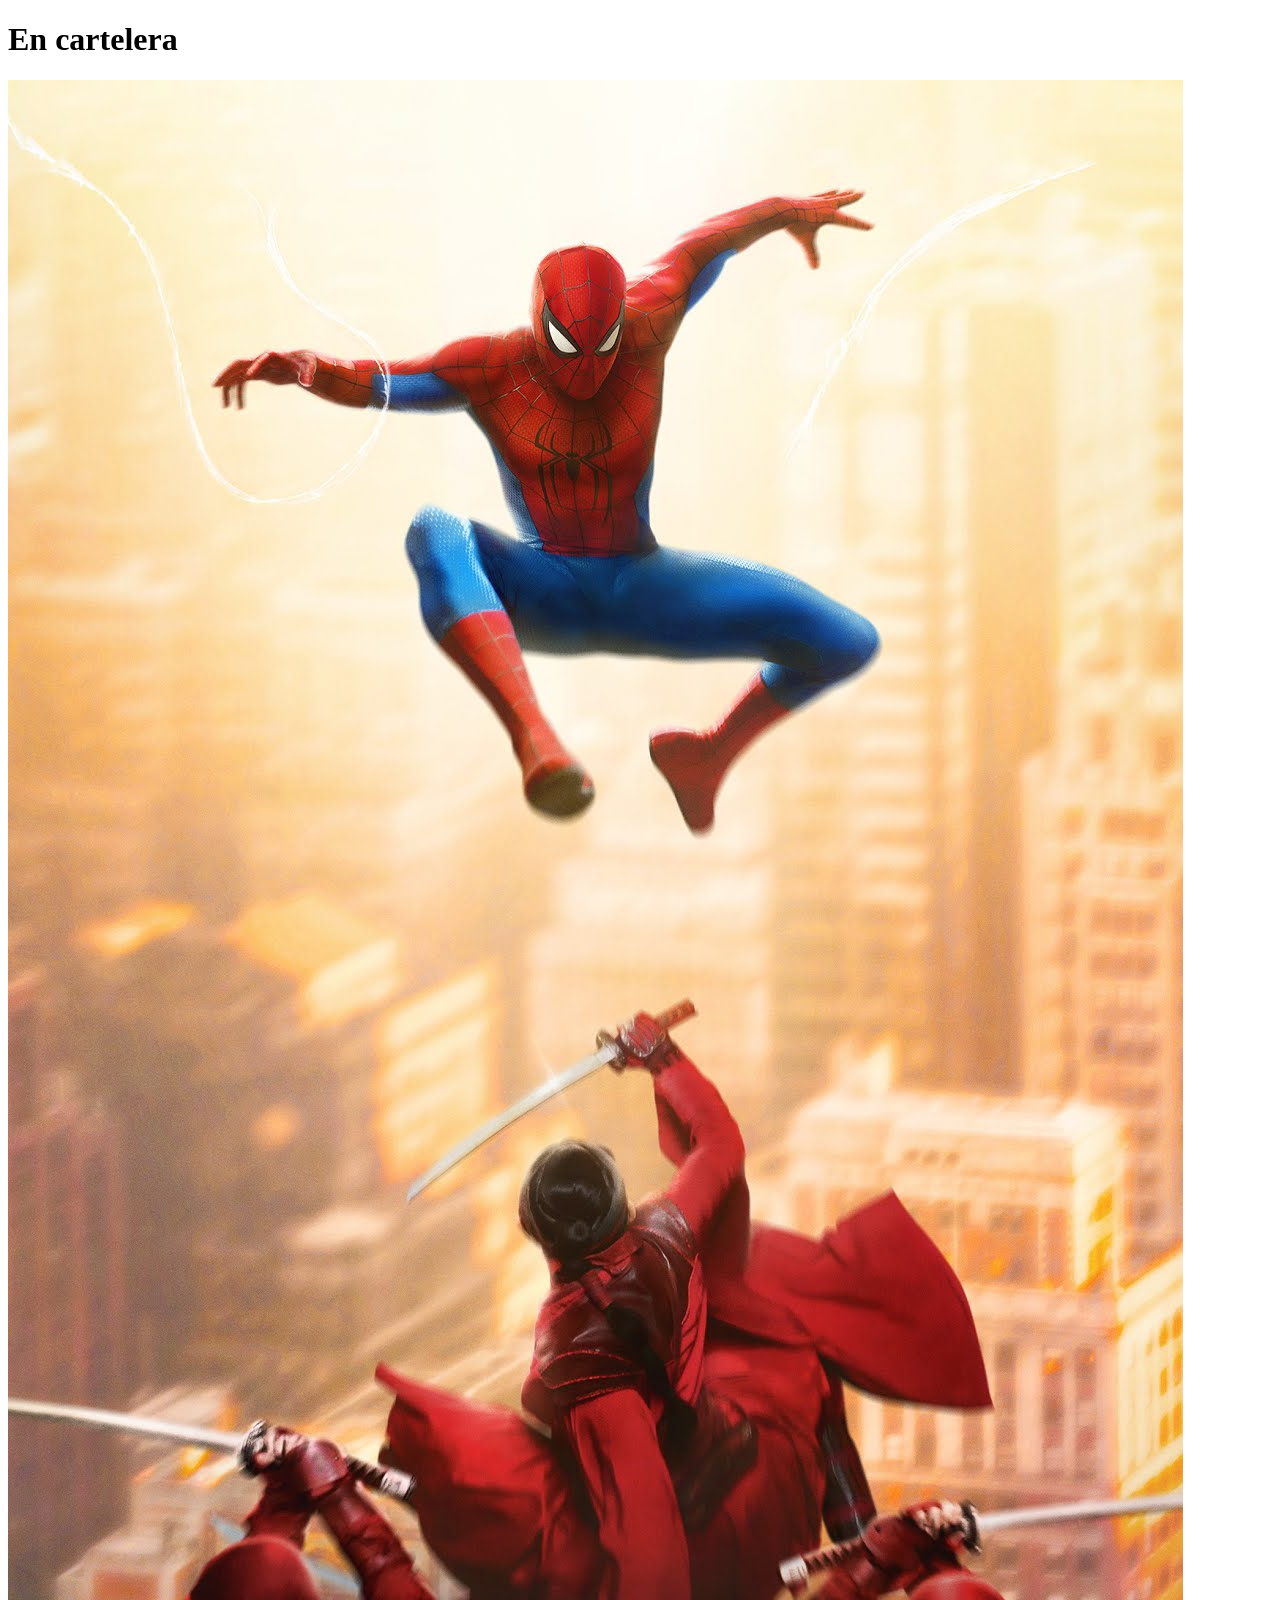
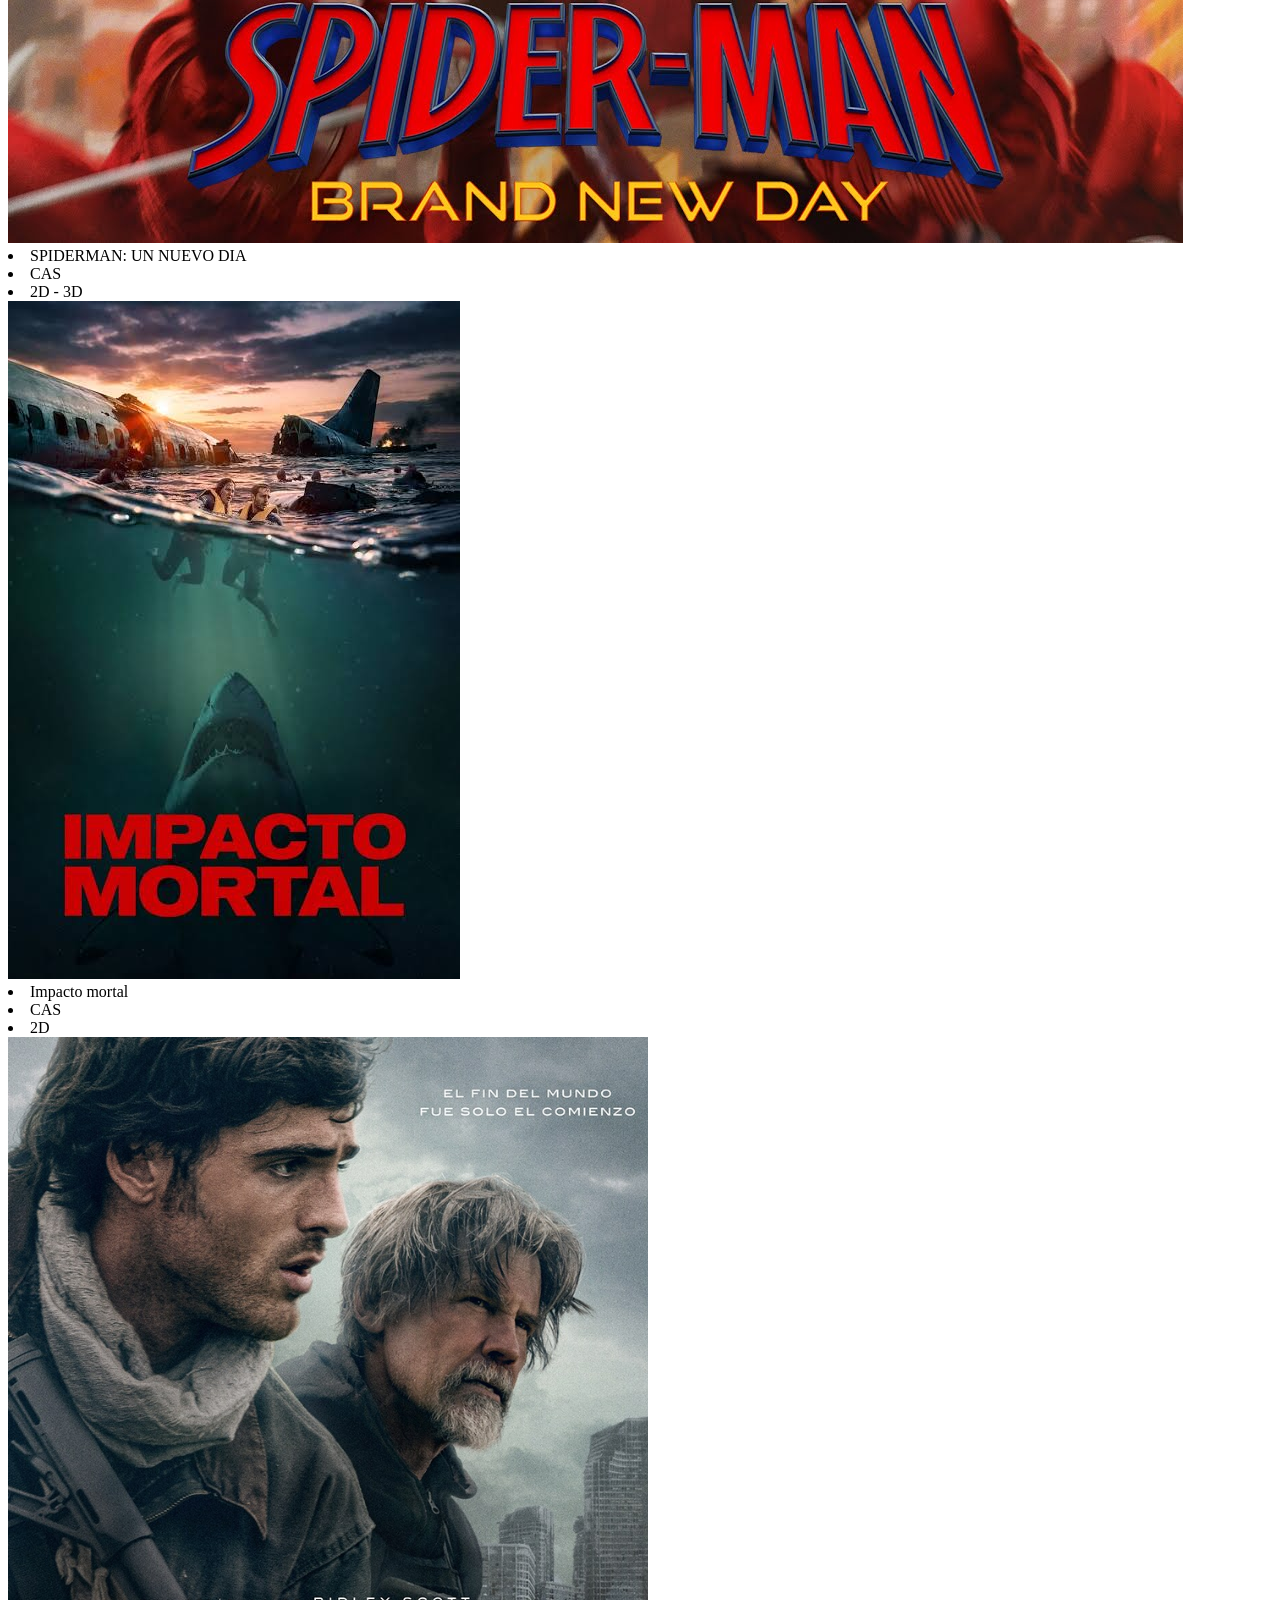
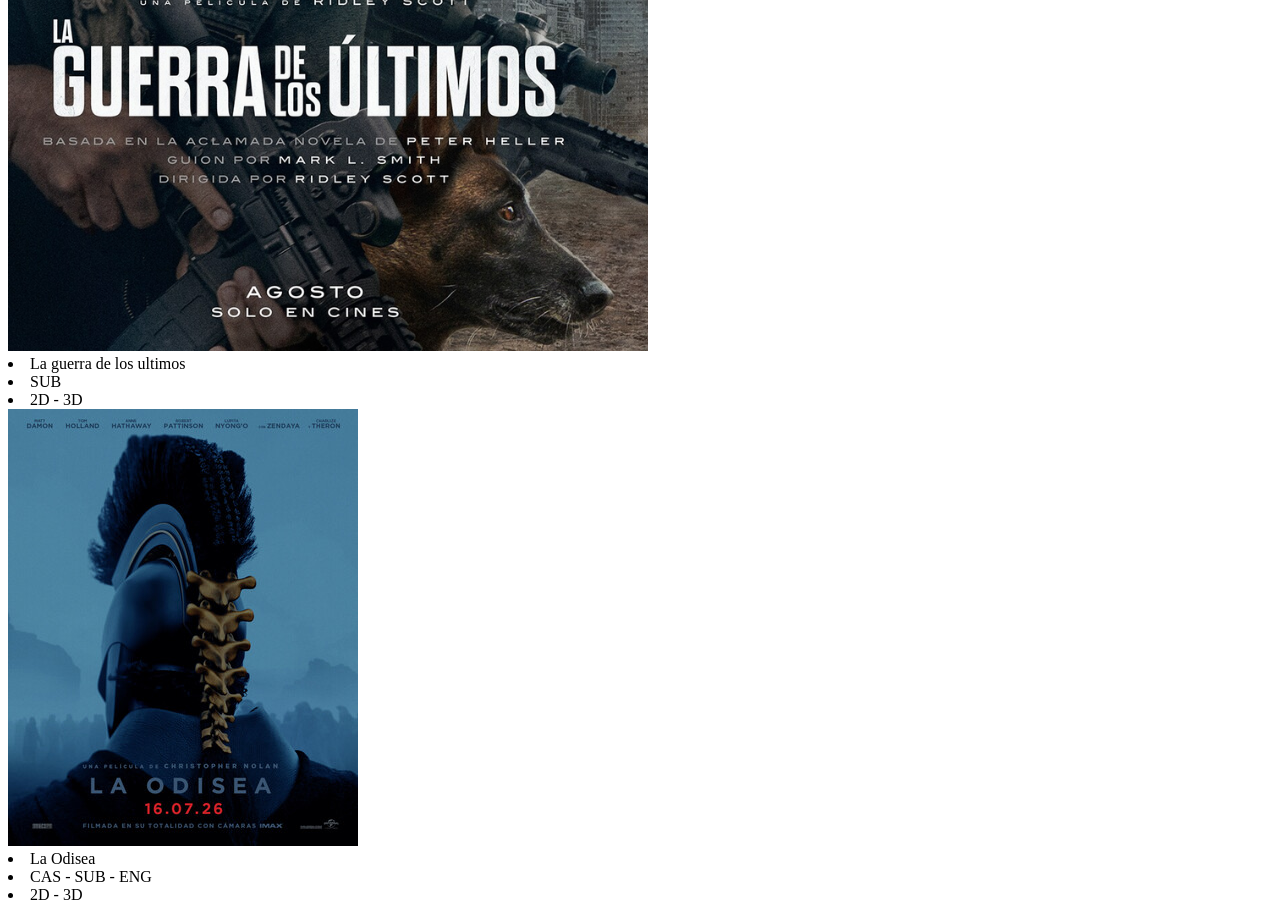
==== cartelera.html @ 04a0c3d8 "Estructura cartelera" ====
<!DOCTYPE html>
<html lang="es">
<head>
    <meta charset="UTF-8">
    <meta name="viewport" content="width=device-width, initial-scale=1.0">
    <title>Cartelera</title>
    
</head>
<body>
    <h1>En cartelera</h1>
    <div>
        
        <img src="imagenes/spiderman.jpg" alt="SPIDERMAN BRANDNEWDAY">
        <table>
                <tr>
                <li>SPIDERMAN: UN NUEVO DIA</li>
                </tr>
                <tr>
                <li>CAS</li>
                <li>2D - 3D</li>
                </tr>
        </table>
        <img src="imagenes/impacto.jpg" alt="IMPACTO MORTAL">
        <table>
            <tr>
                <li>Impacto mortal</li>
            </tr>
            <tr>
                <li>CAS</li>
                <li>2D</li>
            </tr>
        </table>
        
        <img src="imagenes/guerra.png" alt="LA GUERRA DE LOS ULTIMOS">
        <table>
            <tr>
                <li>La guerra de los ultimos</li>
            </tr>
            <tr>
                <li>SUB</li>
                <li>2D - 3D</li>
            </tr>
        </table>
        <img src="imagenes/laodisea.jpg" alt="LA ODISEA">
        <table>
            <tr>
                <li>La Odisea</li>
            </tr>
            <tr>
                <li>CAS - SUB - ENG</li>
                <li>2D - 3D</li>
            </tr>
        </table>
    </div>
</body>
</html>
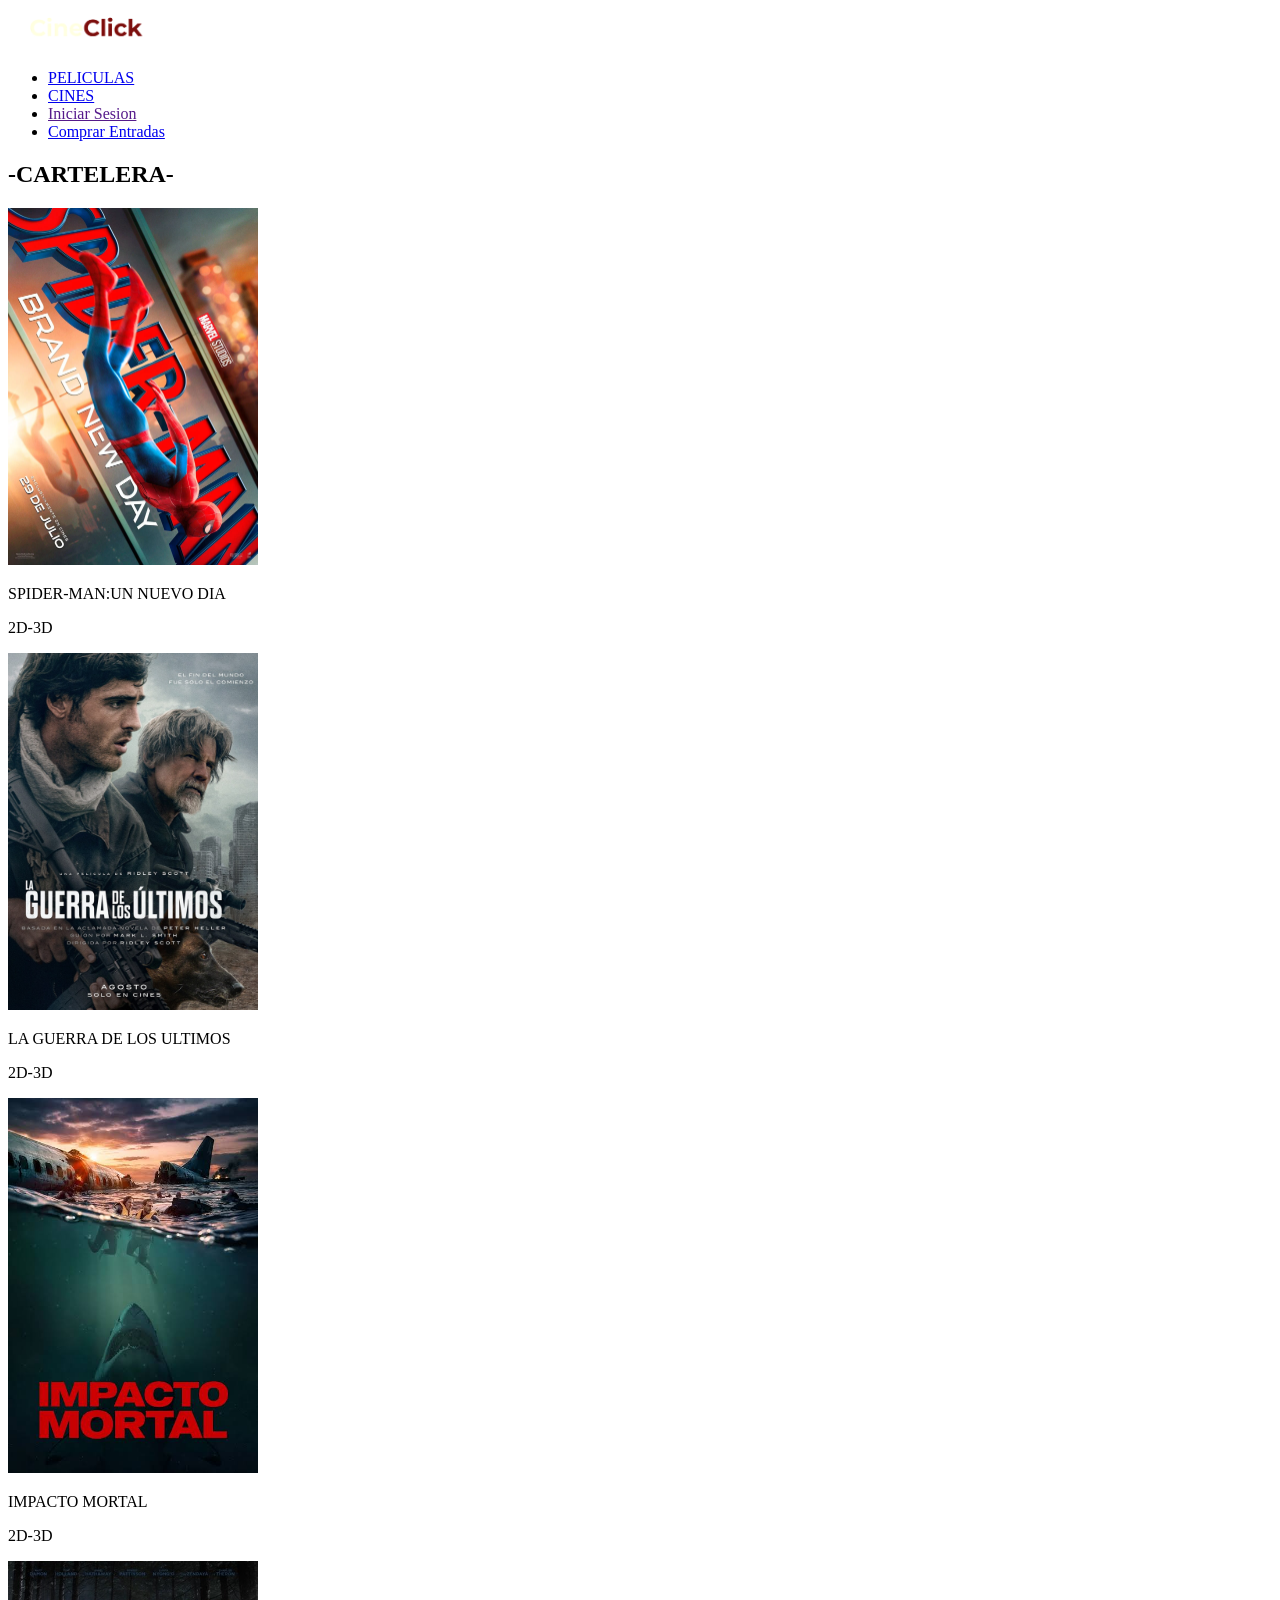
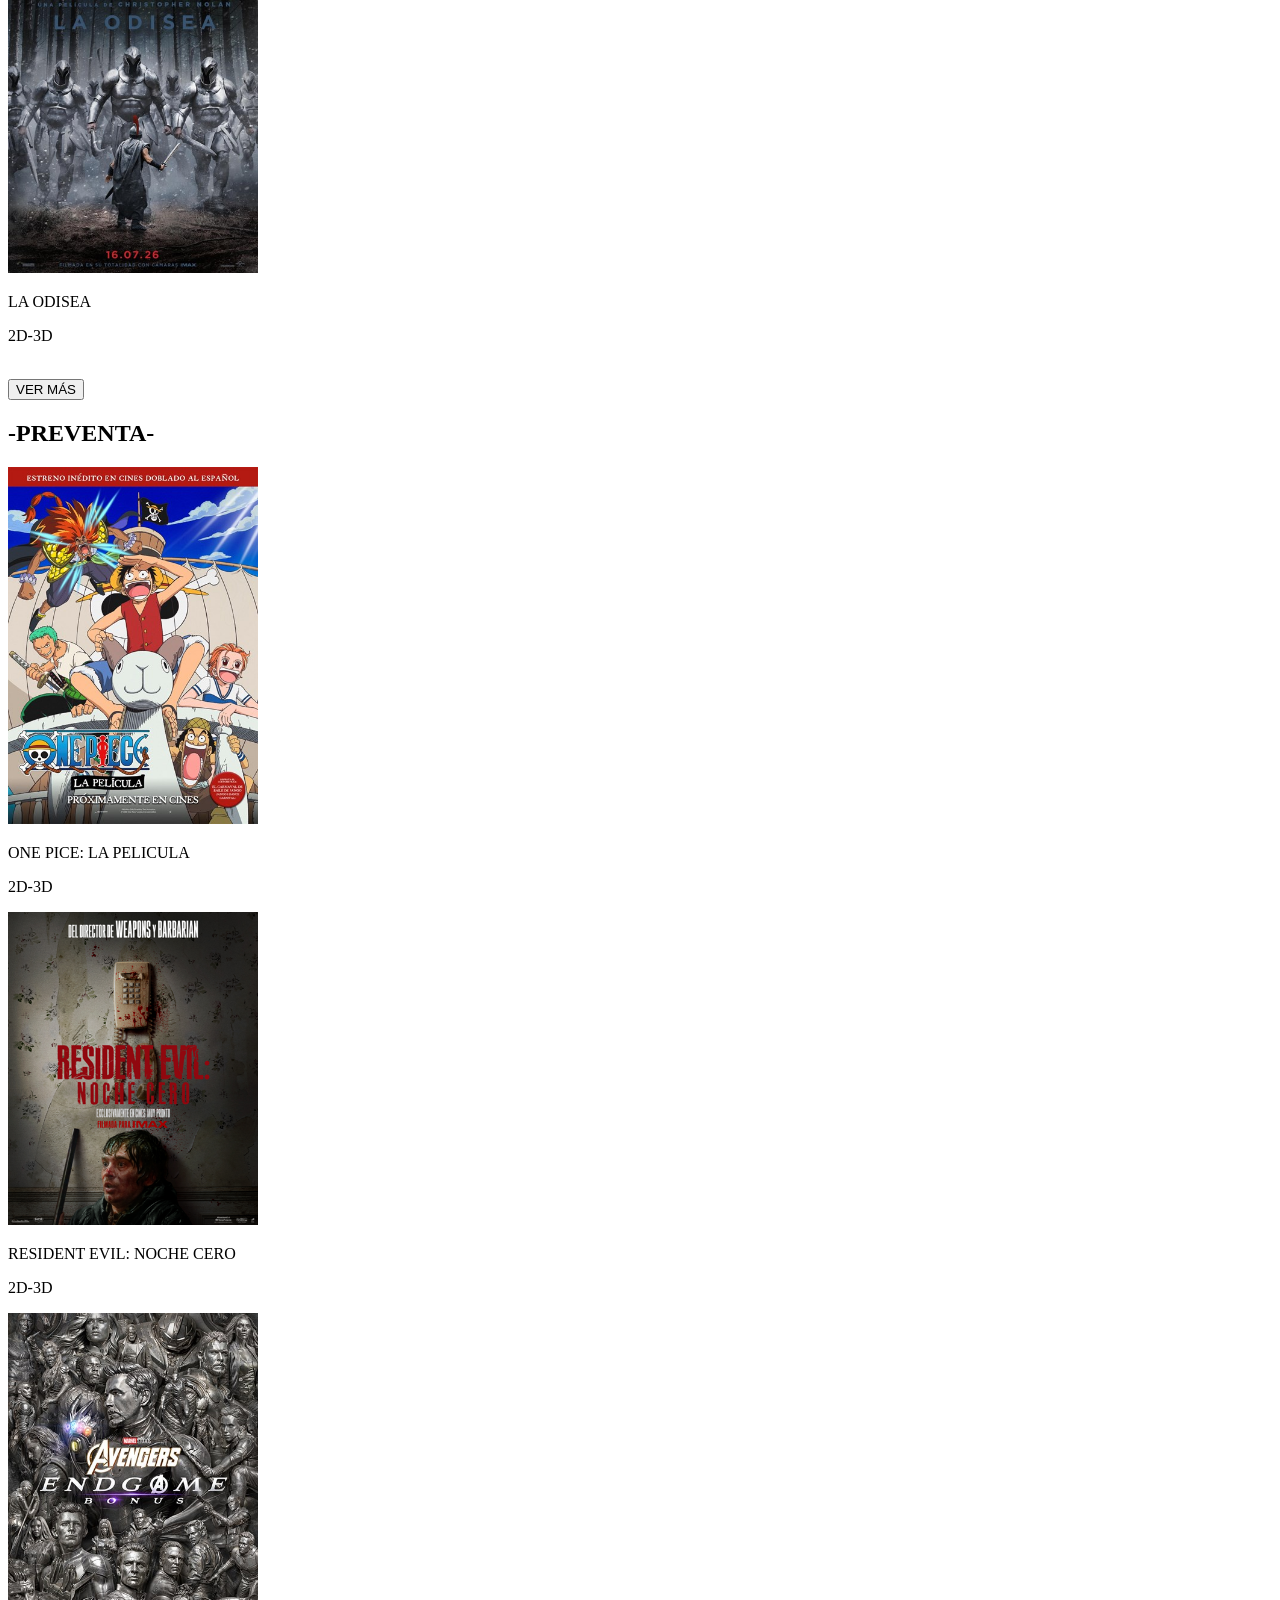
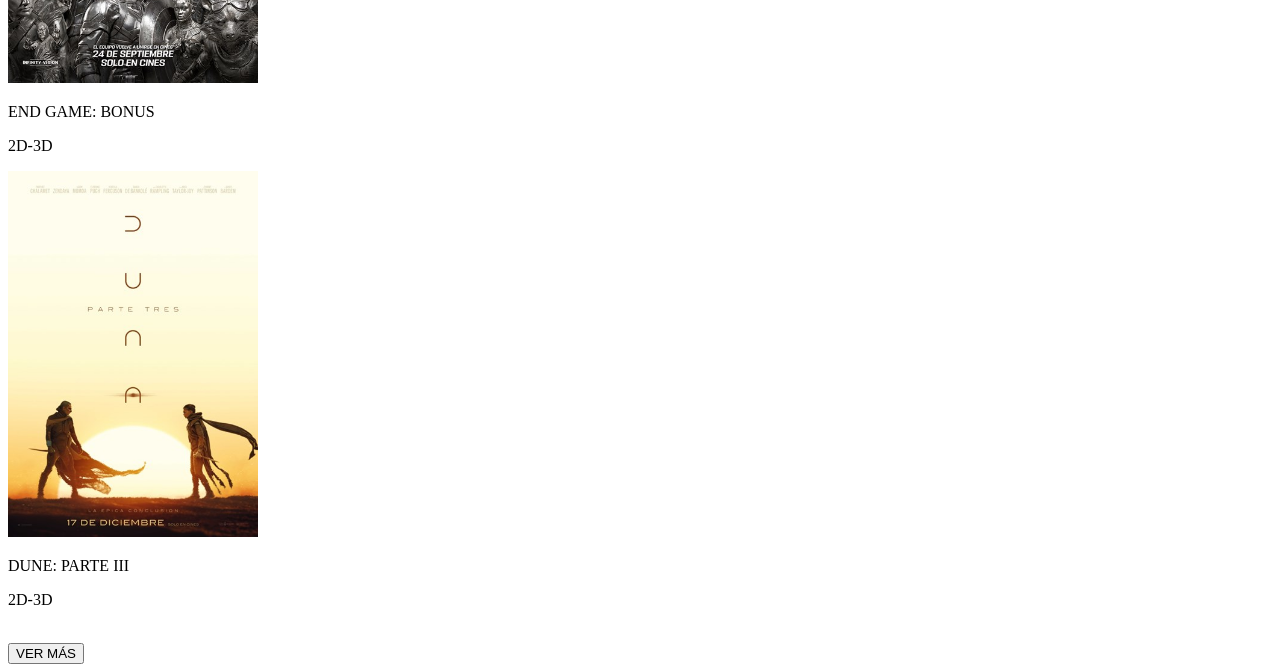
==== commit 1e794389: "integracion de paginas en index" ====
--- a/cartelera.html
+++ b/cartelera.html
@@ -3,54 +3,88 @@
 <head>
     <meta charset="UTF-8">
     <meta name="viewport" content="width=device-width, initial-scale=1.0">
-    <title>Cartelera</title>
+    <title>EN CARTELERA</title>
     
 </head>
 <body>
-    <h1>En cartelera</h1>
-    <div>
-        
-        <img src="imagenes/spiderman.jpg" alt="SPIDERMAN BRANDNEWDAY">
-        <table>
-                <tr>
-                <li>SPIDERMAN: UN NUEVO DIA</li>
-                </tr>
-                <tr>
-                <li>CAS</li>
-                <li>2D - 3D</li>
-                </tr>
-        </table>
-        <img src="imagenes/impacto.jpg" alt="IMPACTO MORTAL">
-        <table>
-            <tr>
-                <li>Impacto mortal</li>
-            </tr>
-            <tr>
-                <li>CAS</li>
-                <li>2D</li>
-            </tr>
-        </table>
-        
-        <img src="imagenes/guerra.png" alt="LA GUERRA DE LOS ULTIMOS">
-        <table>
-            <tr>
-                <li>La guerra de los ultimos</li>
-            </tr>
-            <tr>
-                <li>SUB</li>
-                <li>2D - 3D</li>
-            </tr>
-        </table>
-        <img src="imagenes/laodisea.jpg" alt="LA ODISEA">
-        <table>
-            <tr>
-                <li>La Odisea</li>
-            </tr>
-            <tr>
-                <li>CAS - SUB - ENG</li>
-                <li>2D - 3D</li>
-            </tr>
-        </table>
+
+    <nav class="menu">
+        <img class="logo" src="/imagenes/LOGO.png" alt="logo" width="150px">
+        <ul>    
+            <li><a href=" ">PELICULAS</a></li> <!--agregar enlaces a las otras pags-->
+            <li><a href=" ">CINES</a></li>
+            <li><a href="">Iniciar Sesion</a></li>
+            <li><a href=" ">Comprar Entradas</a></li>
+        </ul>
+    </nav>
+    
+
+    <div class="peliculas">
+        <h2 class="subtitulo">-CARTELERA-</h1>
+
+        <article>
+            <section class="pelicula">
+            <img src="imagenes/spiderman.jpg" alt="SPIDERMAN BRAND NEW DAY" width="250px" >
+            <p>SPIDER-MAN:UN NUEVO DIA</p>
+            <p>2D-3D</p>
+            </section>
+
+            <section class="pelicula">
+            <img src="imagenes/guerra.png" alt="LA GUERRA DE LOS ULTIMOS" width="250px">
+            <p>LA GUERRA DE LOS ULTIMOS</p>
+            <p>2D-3D</p>
+            </section>
+
+            <section class="pelicula">
+            <img src="imagenes/impacto.jpg" alt="IMPACTO MORTAL" width="250px" >
+            <p>IMPACTO MORTAL </p>
+            <p>2D-3D</p>
+            </section>
+
+            <section class="pelicula">
+            <img src="imagenes/laodisea.jpg" alt="LA ODISEA" width="250px">
+            <p>LA ODISEA</p>
+            <p>2D-3D</p>
+            </section>
+        </article>
+        <br>
+        <button class="VER_MAS">VER MÁS</button>
+    
+
+        <br>
+        <h2 class="subtitulo">-PREVENTA-</h1>
+
+        <article>
+            <section class="pelicula">
+            <img src="imagenes/onepice.jpg" alt="ONE PICE" width="250px" >
+            <p>ONE PICE: LA PELICULA</p>
+            <p>2D-3D</p>
+            </section>
+
+            <section class="pelicula">
+            <img src="imagenes/resident.jpg" alt="RESIDENT EVIL" width="250px">
+            <p>RESIDENT EVIL: NOCHE CERO</p>
+            <p>2D-3D</p>
+            </section>
+
+            <section class="pelicula">
+            <img src="imagenes/endgame.jpg" alt="END GAME" width="250px" >
+            <p>END GAME: BONUS </p>
+            <p>2D-3D</p>
+            </section>
+
+            <section class="pelicula">
+            <img src="imagenes/dune.jpg" alt="DUNE" width="250px">
+            <p>DUNE: PARTE III</p>
+            <p>2D-3D</p>
+            </section>
+            <br> 
+            <button class="VER_MAS">VER MÁS</button>
+        </article>
     </div>
+
+
+  
 </body>
-</html>+</html>
+
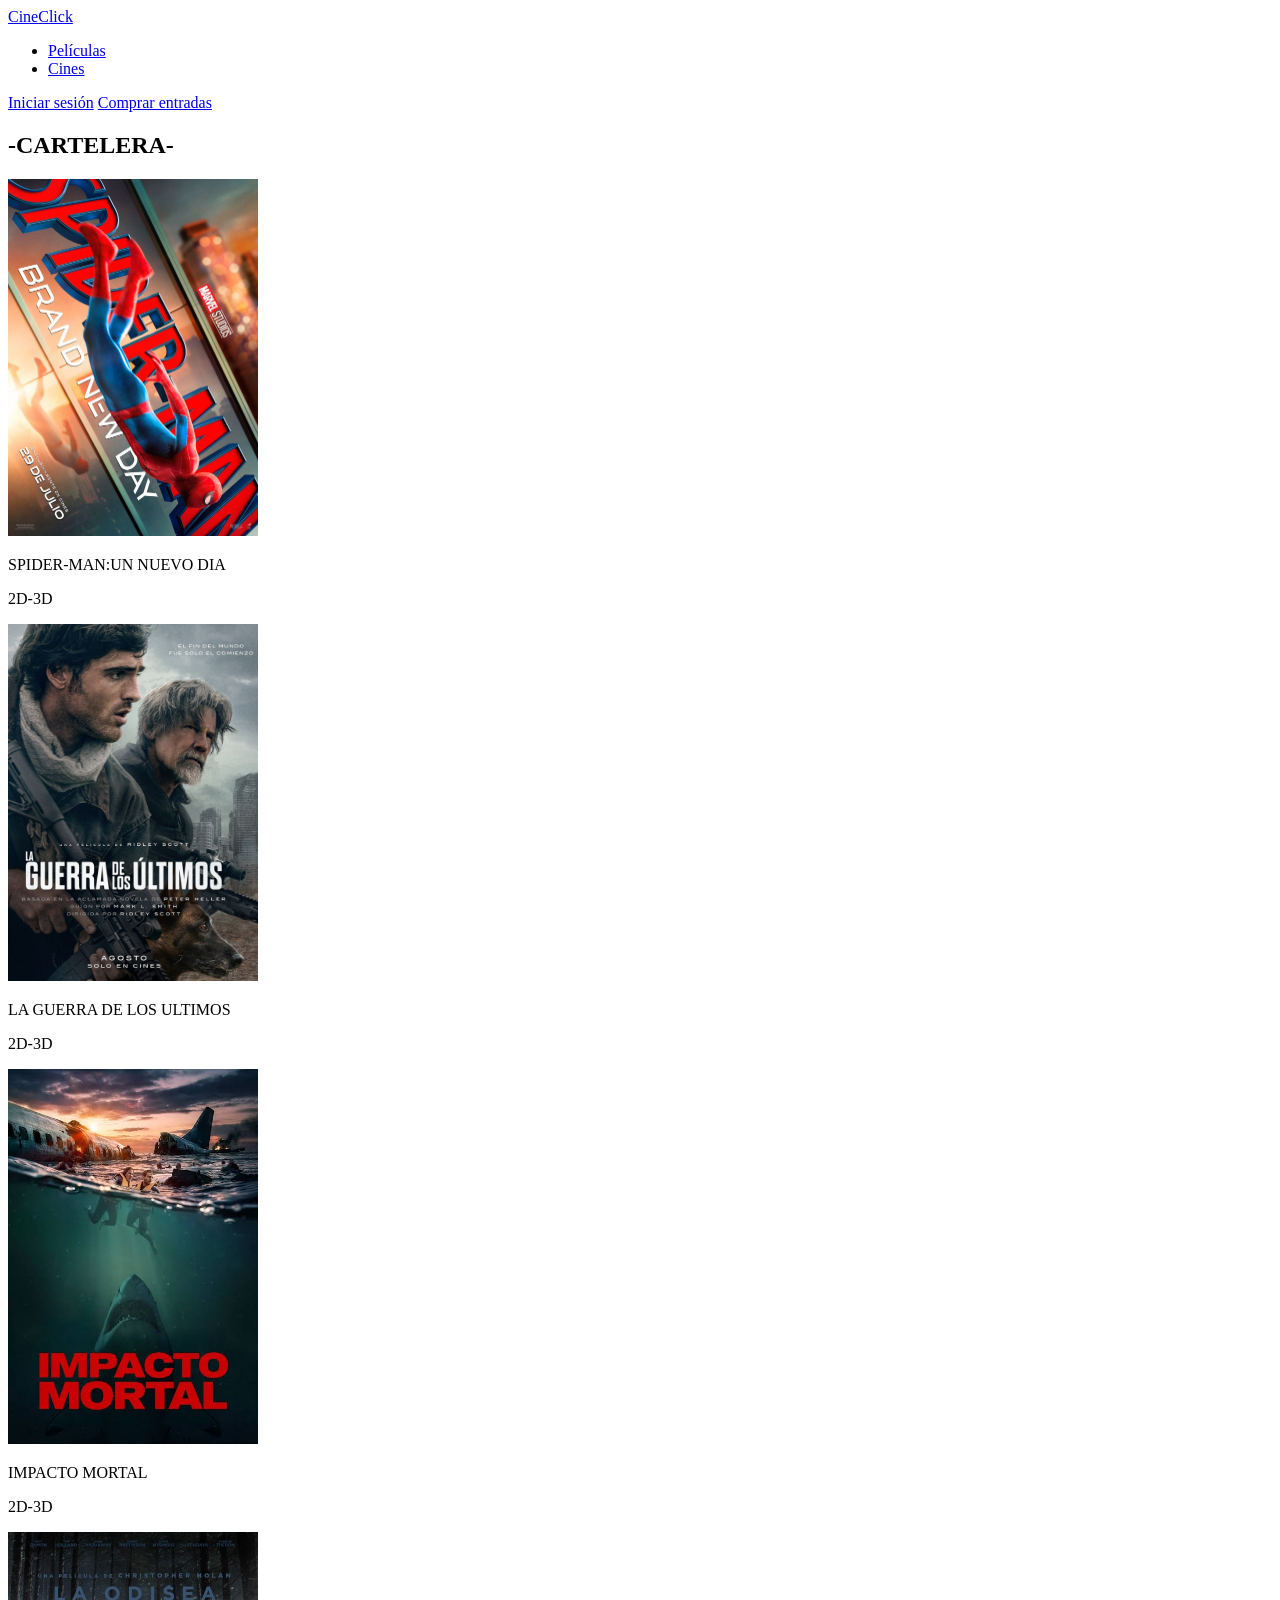
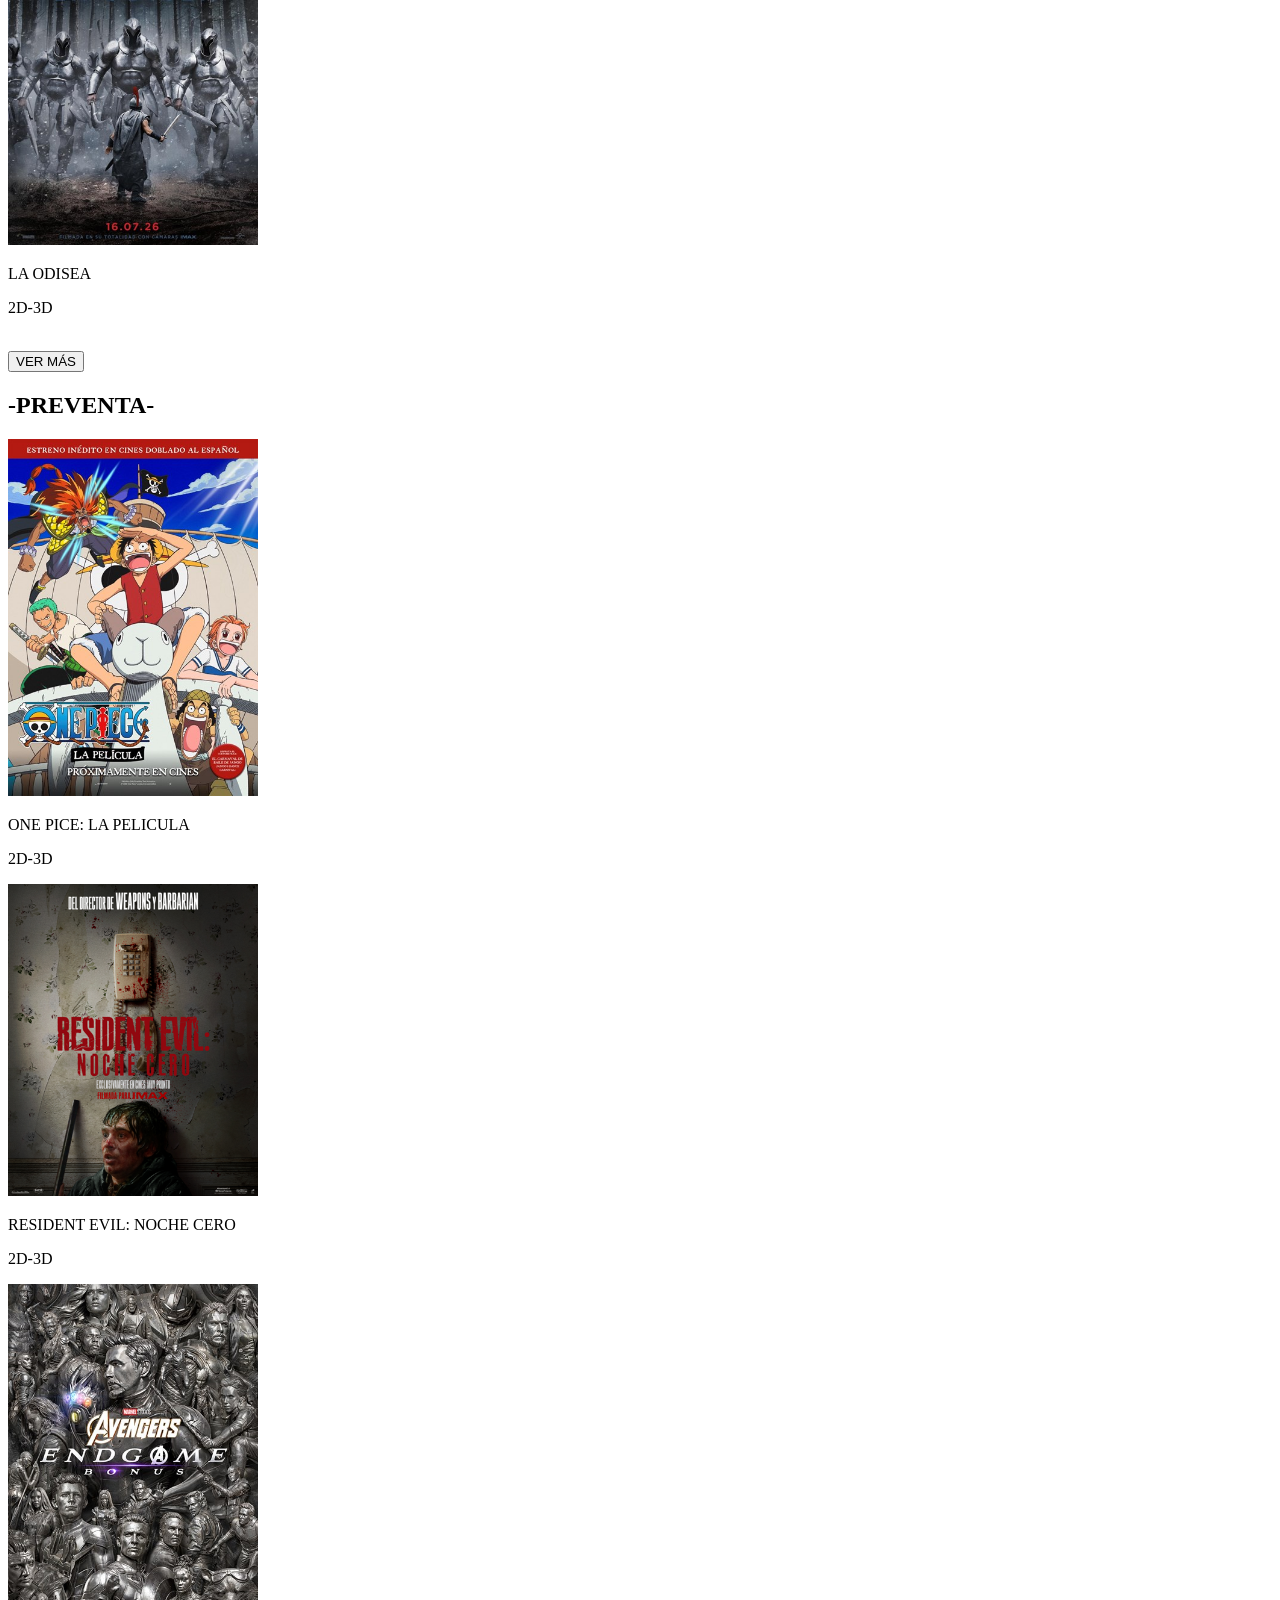
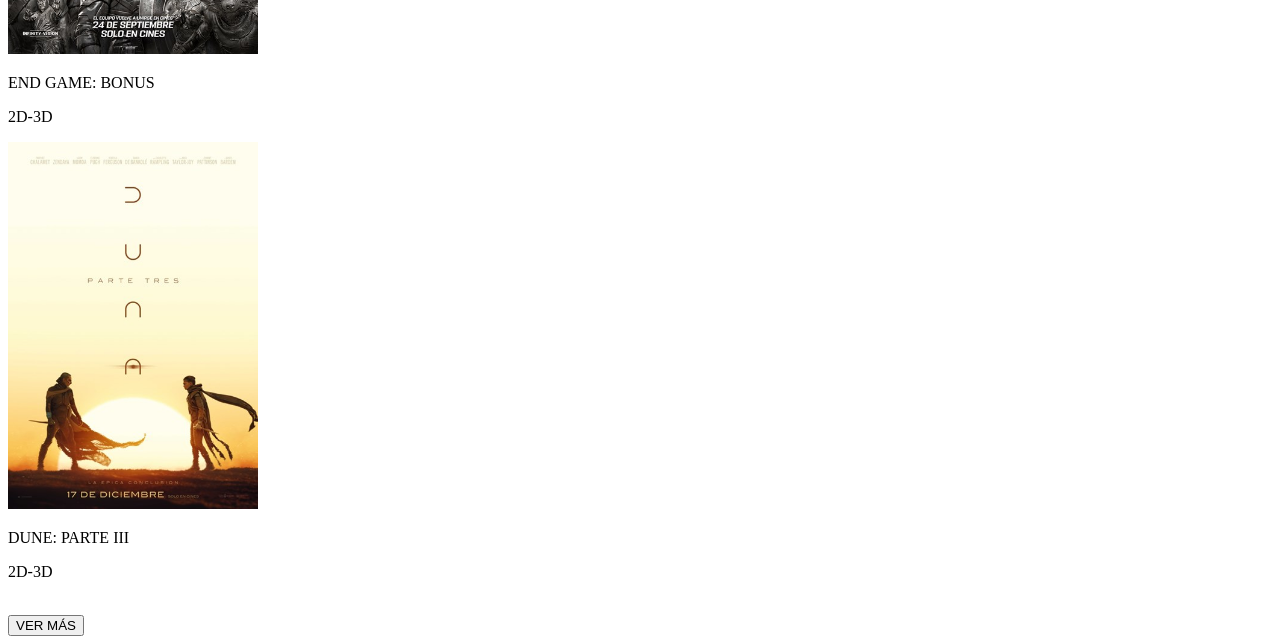
==== commit 3820a5af: "ultimos cambios" ====
--- a/cartelera.html
+++ b/cartelera.html
@@ -3,20 +3,41 @@
 <head>
     <meta charset="UTF-8">
     <meta name="viewport" content="width=device-width, initial-scale=1.0">
-    <title>EN CARTELERA</title>
+    <title>PELICULAS</title>
+    <link rel="stylesheet" href="style.css">
+    <link rel="shortcut icon" href="/imagenes/iconoLOGO.png" type="image/x-icon">
+
     
 </head>
 <body>
 
-    <nav class="menu">
-        <img class="logo" src="/imagenes/LOGO.png" alt="logo" width="150px">
-        <ul>    
-            <li><a href=" ">PELICULAS</a></li> <!--agregar enlaces a las otras pags-->
-            <li><a href=" ">CINES</a></li>
-            <li><a href="">Iniciar Sesion</a></li>
-            <li><a href=" ">Comprar Entradas</a></li>
-        </ul>
-    </nav>
+ <header class="navbar">
+
+        <div class="logo">
+            <a href="/index.html"><span class="logo-cine">Cine</span><span class="logo-click">Click</span></a>
+        </div>
+
+
+        <nav>
+
+            <ul class="nav-links">
+
+                <li><a href="/cartelera.html">Películas</a></li>
+
+                <li><a href="/cines.html">Cines</a></li>
+            </ul>
+
+        </nav>
+
+        <div class="nav-right">
+
+            <a href="#" class="login">Iniciar sesión</a>
+
+            <a href="/elegir_pelicula.html" class="btn-comprar-nav">Comprar entradas</a>
+
+        </div>
+
+    </header>
     
 
     <div class="peliculas">
